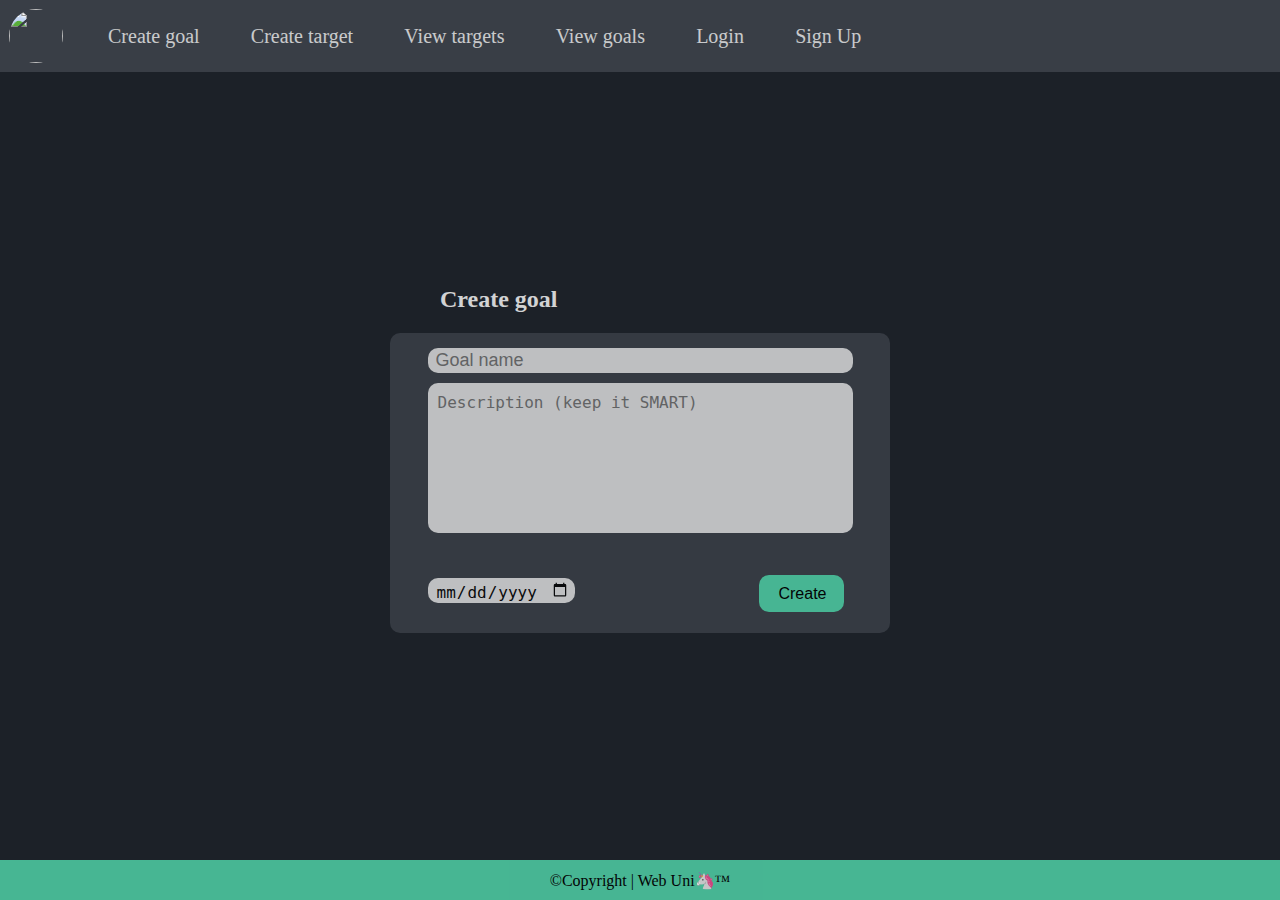
==== create_goal.html @ f2bae78e "Made a global header" ====
<!DOCTYPE html>
<html>
  <head>
    <link rel="stylesheet" href="style_martynas.css" />
    <link rel="stylesheet" href="header.css" />
  </head>
  <body>
    <header>
      <img id="logo" src="images/logo-color.png" />
      <div id="links">
        <a href="/create_goal.html"> Create goal</a>
        <a href="/index.html"> Create target</a>
        <a href="/view_targets.html">View targets</a>
        <a href="/view_goals.html">View goals</a>
        <a href="/sign_in.html">Login</a>
        <a href="/sign_up.html">Sign Up</a>
      </div>
    </header>

    <div id="outerform">
      <h2 id="formtitle">Create goal</h2>
      <form action="">
        <div id="mainform">
          <input
            type="text"
            id="fname"
            name="goalname"
            placeholder="Goal name"
          /><br />
          <textarea
            id="fdesc"
            name="goaldesc"
            cols="40"
            rows="5"
            maxlength="200"
            placeholder="Description (keep it SMART)"
          ></textarea>
          <input type="date" id="fdate" name="goaldate" />
          <input class="fcreate" type="submit" value="Create" />
        </div>
      </form>
    </div>
    <footer>©Copyright | Web Uni🦄™</footer>
  </body>
</html>
---- style_martynas.css ----
@font-face {
  font-family: Khula;
  src: url("fonts/Khula-Regular.ttf");
}

body {
  min-height: 100vh;
  margin: 0;
  display: flex;
  flex-direction: column;
  background-color: #1c2128;
  font-size: 16px;
  font-family: Khula;
}

footer {
  height: 40px;
  bottom: 0;
  background-color: #4ecca3;
  opacity: 87%;
  text-align: center;
  display: flex;
  justify-content: center;
  align-items: center;
}

#outerform {
  position: relative;
  margin: auto;
  width: 500px;
  height: 400px;
}

#formtitle {
  color: #eeeeee;
  opacity: 87%;
}

form {
  position: relative;
  margin: auto;
  width: 500px;
  height: 300px;
  background-color: #393e46;
  border-radius: 10px;
  color: #393e46;
  opacity: 87%;
}

input,
textarea {
  font-size: 16px;
  border-radius: 10px;
  height: 25px;
  background-color: #eeeeee;
  border: 0;
  padding-left: 8px;
  box-sizing: border-box;
}

input,
textarea:focus {
  outline: none;
}

#mainform {
  position: relative;
  margin: auto;
  width: 85%;
  height: 90%;
  transform: translateY(15px);
  /* TODO: should be 5% instead 15px,
  but % causes text blur when input field is selected*/
}

#fname {
  font-size: 18px;
  width: 100%;
  color: #393e46;
  opacity: 87%;
}

#fdesc {
  background-color: #eeeeee;
  width: 100%;
  border-radius: 10px;
  height: 20px;
  position: relative;
  margin-left: auto;
  margin-right: auto;
  display: flex;
  vertical-align: top;
  top: 10px;
  height: 150px;
  opacity: 87%;
  padding: 10px;
  resize: none;
}

#fdate {
  position: absolute;
  bottom: 15px;
  left: 0px;
  margin-left: auto;
  margin-right: auto;
  padding-top: 4px;
  opacity: 87%;
}

#fdate::-webkit-calendar-picker-indicator {
  margin-top: -4px;
  margin-left: -8px;
  margin-right: 5px;
}

.fcreate {
  position: absolute;
  right: 2%;
  bottom: 2%;
  width: 20%;
  height: 14%;
  background-color: #4ecca3;
}

.button:hover {
  cursor: pointer;
  transform: scale(1.05);
  transition-duration: 50ms;
}

#formtitle {
  padding-left: 10%;
}

*:focus {
  outline: none;
}

#ftype select {
  appearance: none;
  -webkit-appearance: none;
  border: 0;
  padding: 10px;
  padding-top: 9px;
  margin: -5px -20px -5px -5px;
  color: #393e46;
  height: 40px;
  background-color: #eeeeee;
  opacity: 87%;
}

#ftype select option {
  width: 40px;
  margin-left: 10px;
  border-radius: 10px;
  display: inline-block;
  text-align: center;
}

#ftype select :hover {
  background-color: #eeeeee;
}

#ftype {
  border-radius: 10px;
  position: relative;
  margin-top: 4.5%;
  display: inline-block;
  vertical-align: top;
  overflow: hidden;
  height: 25px;
}

#targetlist {
  position: relative;
  margin-bottom: auto;
  margin-right: auto;
  margin-left: auto;
  width: 80%;
  height: 100%;
}

#listtitle {
  position: relative;
  left: 40%;
  width: fit-content;
  color: #eeeeee;
  opacity: 80%;
}

.target {
  display: flex;
  margin-bottom: 15px;
  height: 50px;
  background-color: #393e46;
  border-radius: 10px;
  list-style-type: none;
  padding-left: 8px;
  padding-right: 8px;
  opacity: 87%;
  justify-content: space-between;
}
.target > * {
  position: relative;
  margin-top: auto;
  margin-bottom: auto;
  color: #393e46;
  opacity: 87%;
  height: 30px;
  padding-left: 8px;
  padding-right: 8px;
  border-radius: 10px;
  font-size: 20px;
}

.targetname {
  position: relative;
  width: 70%;
  background-color: #eeeeee;
  margin-right: 50px;
}

.targetdate {
  background-color: #eeeeee;
  margin-right: 50px;
}

.targetedit {
  margin-right: 10px;
  background-color: #4ecca3;
  right: 0px;
  width: fit-content;
}
---- header.css ----
header {
  display: flex;
  height: 8vh;
  top: 0;
  background-color: #393e46;
}

#logo {
  height: 6vh;
  width: 6vh;
  border-radius: 50%;
  margin-top: 1vh;
  margin-left: 1vh;
}

#links {
  height: 100%;
  margin-left: 5vh;
  width: 80%;
  display: flex;
  align-items: center;
}
#links > a {
  font-size: 20px;
  color: #eeeeee;
  opacity: 80%;
  margin-right: 5%;
  text-decoration: none;
}

#links > a:hover {
  opacity: 90%;
}
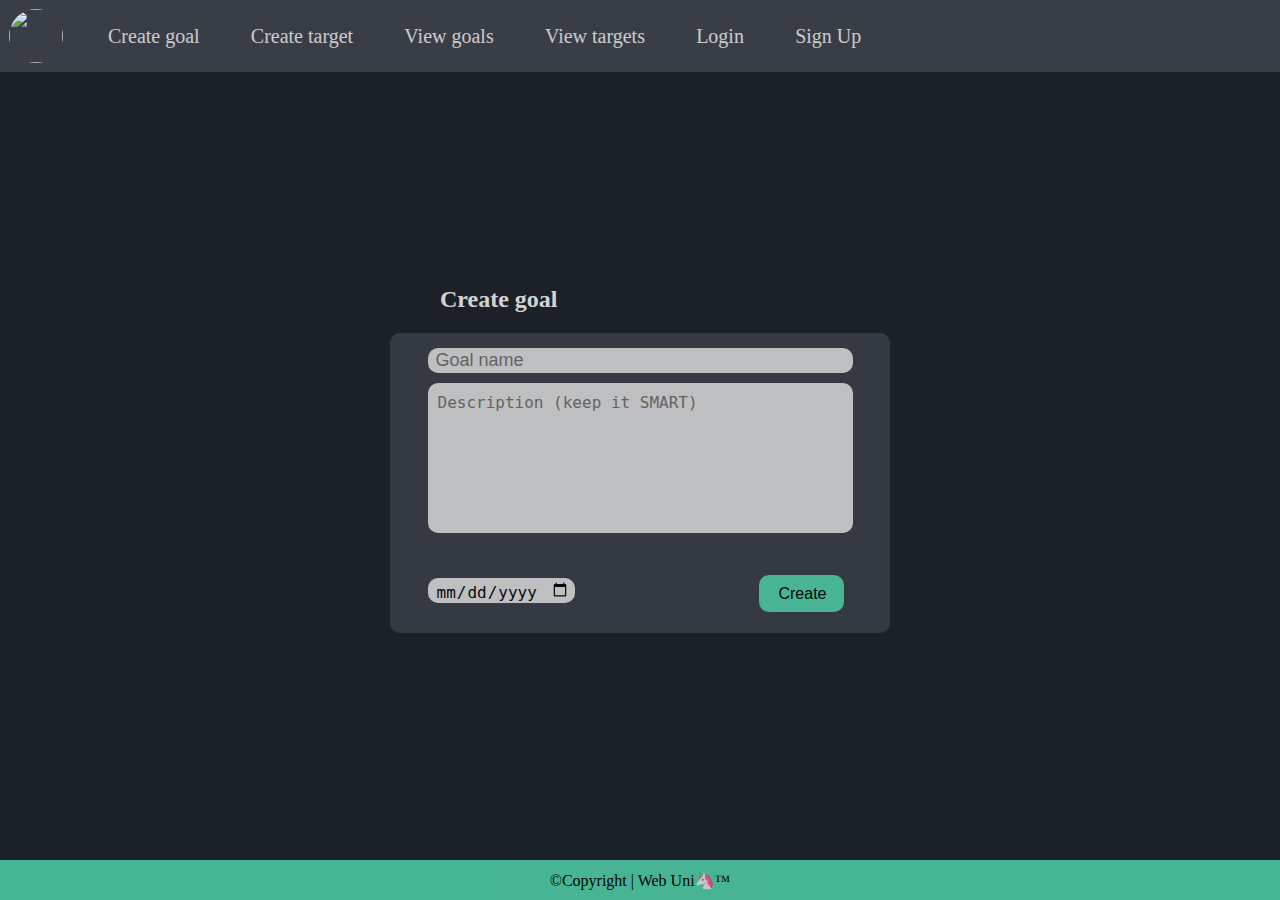
==== commit 171adc81: "Changed absolute path to relative paths" ====
--- a/create_goal.html
+++ b/create_goal.html
@@ -8,12 +8,12 @@
     <header>
       <img id="logo" src="images/logo-color.png" />
       <div id="links">
-        <a href="/create_goal.html"> Create goal</a>
-        <a href="/index.html"> Create target</a>
-        <a href="/view_targets.html">View targets</a>
-        <a href="/view_goals.html">View goals</a>
-        <a href="/sign_in.html">Login</a>
-        <a href="/sign_up.html">Sign Up</a>
+        <a href="create_goal.html"> Create goal</a>
+        <a href="index.html"> Create target</a>
+        <a href="view_goals.html">View goals</a>
+        <a href="view_targets.html">View targets</a>
+        <a href="sign_in.html">Login</a>
+        <a href="sign_up.html">Sign Up</a>
       </div>
     </header>
 
